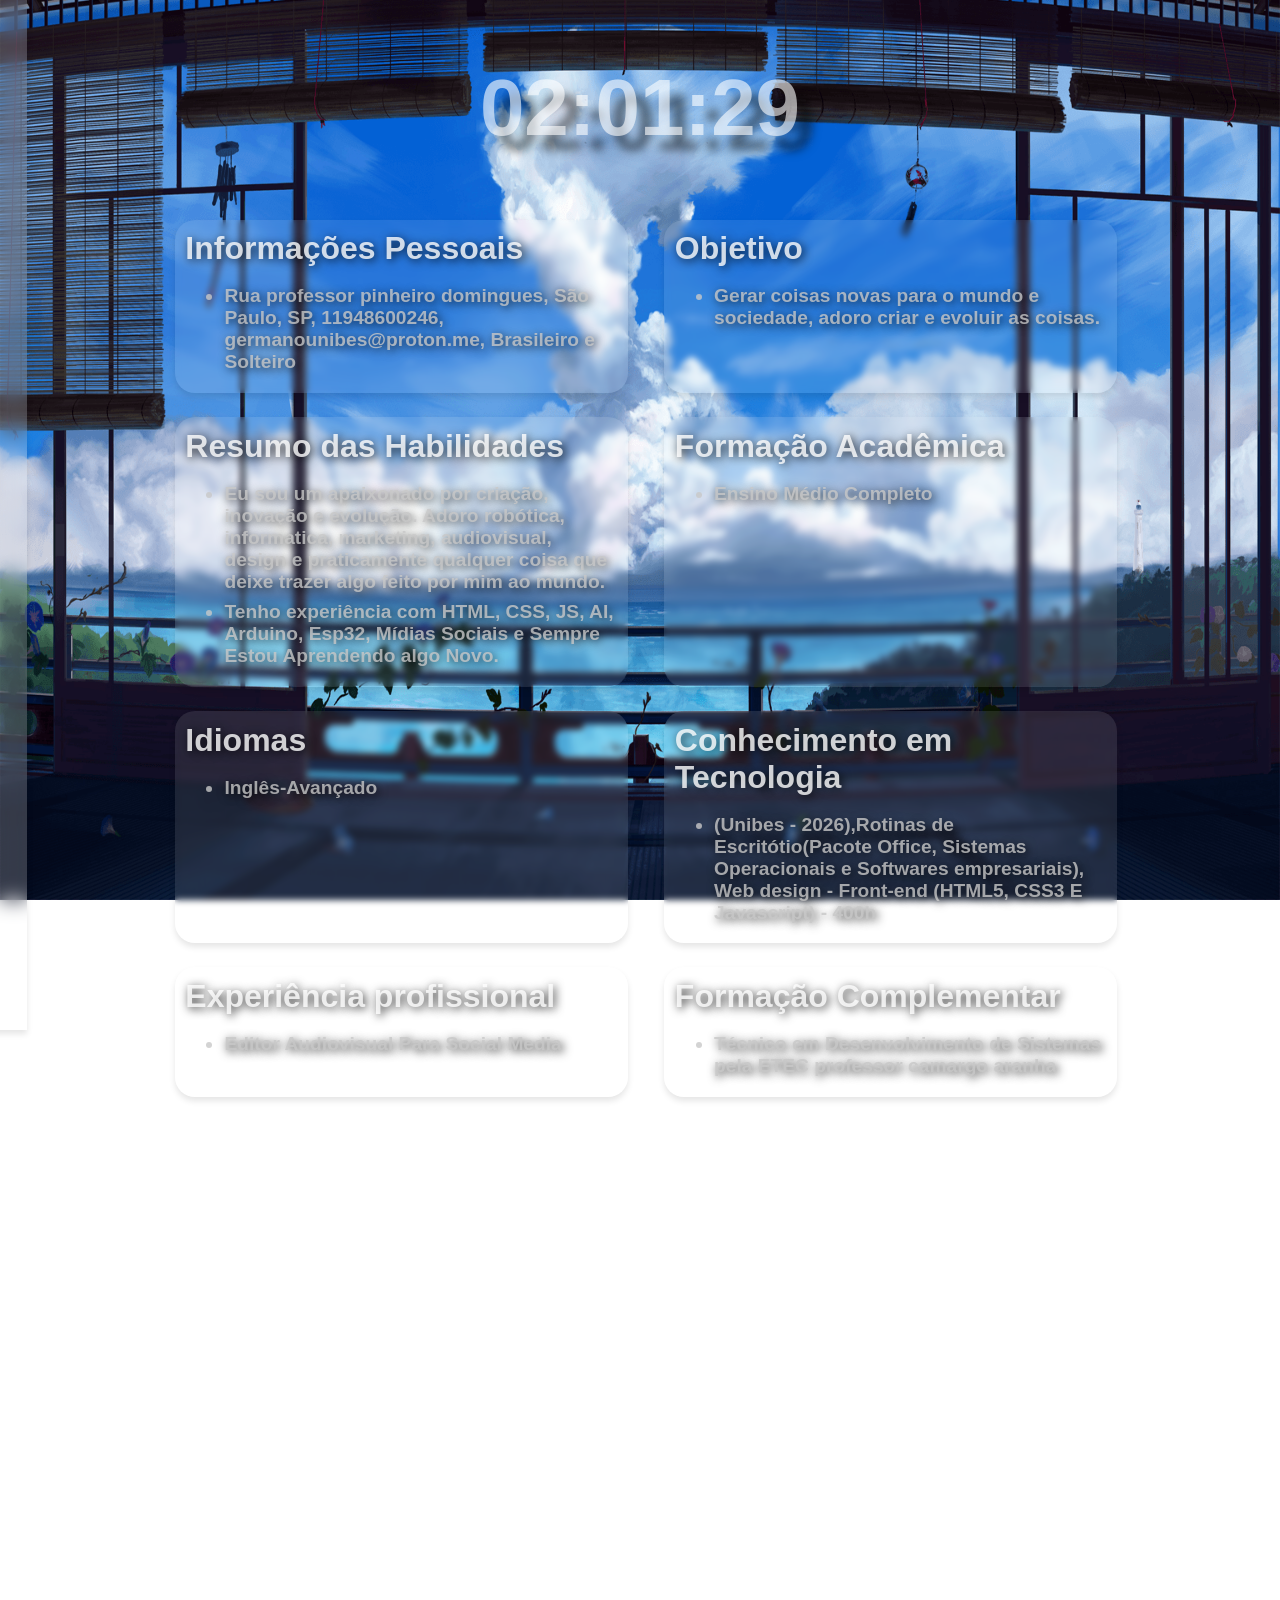
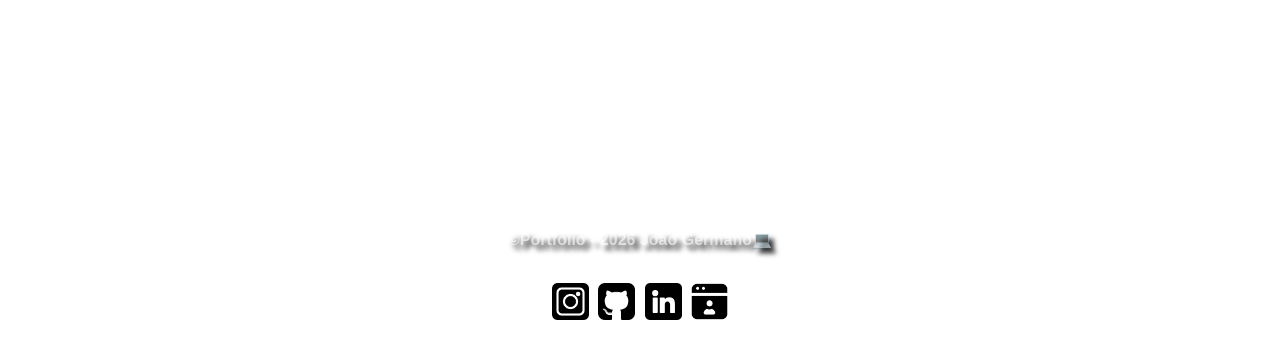
==== contato.html @ b140120c "Atualiza ícone e título das páginas contato.html, index.html e portfolio.html" ====
<!DOCTYPE html>
<html lang="pt-BR">

<head>
    <link rel="shortcut icon" href="imagens/contato.ico" type="image/x-icon">
    <meta charset="UTF-8">
    <meta name="viewport" content="width=device-width, initial-scale=1.0">
    <title>Contatos</title>
    <link rel="stylesheet" href="style.css">
</head>

<body>
    <header id="navega" onclick="toggleNavega()" class="NavegaSide glass">
        <img src="imagens/pfp.jpg" alt="Profile Pic" class="logo">
        <h1 style="color: rgba(255, 255, 255, 0.8); text-shadow: 1px 1px 10px rgba(0, 0, 0, 0.5); font-size: 2rem;">
            Portfólio
            e Currículo</h1>

        <h2 style="margin: 1%; color: rgba(0, 0, 0, 0.7);">João Pedro da silva Germano</h2>
        <a class="glass botaonav" href="index.html">Currículo</a>
        <a class="glass botaonav" href="portfolio.html">Portfólio</a>
        <a class="glass botaonav" href="contato.html">Contatos</a>
    </header>
    <center>
        <h1 id="relogio">00:00:00</h1>
    </center>
    <main>
        <section class="GlassSection">
            <p>Informações Pessoais</p>
            <ul>
                <li>Rua professor pinheiro domingues, São Paulo, SP, 11948600246, germanounibes@proton.me,
                    Brasileiro e
                    Solteiro
                </li>
            </ul>
        </section>

        <section class="GlassSection">
            <p>Objetivo</p>
            <ul>
                <li>Gerar coisas novas para o mundo e sociedade, adoro criar e evoluir as coisas.</li>
            </ul>
        </section>

        <section class="GlassSection">
            <p>Resumo das Habilidades</p>
            <ul>
                <li>Eu sou um apaixonado por criação, inovação e evolução. Adoro robótica, informatica, marketing,
                    audiovisual,
                    design e
                    praticamente qualquer coisa que deixe trazer algo feito por mim ao mundo.</li>

                <li>Tenho experiência com HTML, CSS, JS, AI, Arduino, Esp32, Mídias Sociais e Sempre Estou
                    Aprendendo
                    algo
                    Novo.
                </li>
            </ul>
        </section>

        <section class="GlassSection">
            <p>Formação Acadêmica</p>
            <ul>
                <li>Ensino Médio Completo</li>
            </ul>
        </section>

        <section class="GlassSection">
            <p>Idiomas</p>
            <ul>
                <li>Inglês-Avançado</li>
            </ul>
        </section>

        <section class="GlassSection">
            <p>Conhecimento em Tecnologia</p>
            <ul>
                <li>(Unibes - 2026),Rotinas de Escritótio(Pacote Office, Sistemas Operacionais e Softwares
                    empresariais),
                    Web
                    design
                    -
                    Front-end (HTML5, CSS3 E Javascript) - 400h</li>
            </ul>
        </section>

        <section class="GlassSection">
            <p>Experiência profissional</p>
            <ul>
                <li>Editor Audiovisual Para Social Media</li>
            </ul>
        </section>

        <section class="GlassSection">
            <p>Formação Complementar</p>
            <ul>
                <li>Técnico em Desenvolvimento de Sistemas pela ETEC professor camargo aranha</li>
            </ul>
        </section>
    </main>

    <id class="center">
        <iframe width="560" height="315" src="https://www.youtube.com/embed/rt1mRnRp79A?si=RRzjZTVoNFT-imqA"
            title="YouTube video player" frameborder="0"
            allow="accelerometer; autoplay; clipboard-write; encrypted-media; gyroscope; picture-in-picture; web-share"
            referrerpolicy="strict-origin-when-cross-origin" allowfullscreen></iframe>

        <iframe
            src="https://www.google.com/maps/embed?pb=!1m18!1m12!1m3!1d457.299062777545!2d-46.49619581660131!3d-23.518381305633046!2m3!1f0!2f0!3f0!3m2!1i1024!2i768!4f13.1!3m3!1m2!1s0x94ce60eabe980db7%3A0x78099f9c738da4eb!2sR.%20Prof.%20Pinheiro%20Domingues%2C%20562%20-%20Vila%20Frugoli%2C%20S%C3%A3o%20Paulo%20-%20SP%2C%2003674-000!5e0!3m2!1spt-BR!2sbr!4v1779106371874!5m2!1spt-BR!2sbr"
            width="560" height="315" style="border:0;" allowfullscreen="" loading="lazy"
            referrerpolicy="no-referrer-when-downgrade"></iframe>
    </id>

    <footer>
        ©Portfólio - 2026 João Germano💻
    </footer>
    <footer>
        <a target="_blank" href="https://www.instagram.com/joaogermano5/"><img src="icons/instagram.png" alt="Instagram" class="footerimg"></a>
        <a target="_blank" href="https://github.com/GermanJoao"><img src="icons/github.png" alt="Github" class="footerimg"></a>
        <a target="_blank" href="https://www.linkedin.com/in/GermanoJoao/"><img src="icons/linkedin.png" alt="Linkedin" class="footerimg"></a>
        <a target="_blank" href="https://portfolio-germano.vercel.app"><img src="icons/portfolio.png" alt="Portfolio" class="footerimg"></a>
    </footer>
    <script src="script.js"></script>
</body>

</html>
---- style.css ----
body {
    display: flex;
    flex-direction: column;
    background-repeat: no-repeat;
    background-size: 100% 100%;
    background-position: center;
    min-height: 100vh;
    background-attachment: fixed;
    background-image: url(imagens/fundo.png);

    ::selection {
        color: rgba(0, 0, 0, 0.2);
        background: rgba(255, 255, 255, 0.3);
    }

    font-family: Arial,
    Helvetica,
    sans-serif,
    Helvetica,
    sans-serif;
}
.center{
    display: flex;
    justify-content: center;
    align-items: center;
    flex-wrap: wrap;
}
iframe{
    border-radius: 20px;
    margin: 1% 5%;
}
#navega {
    top: 0;
    align-self: center;
    width: 30vw;
    height: 110vh;
    text-align: center;
    align-items: center;
    display: flex;
    flex-direction: column;
    z-index: 9999;
    position: fixed;
}

#navega:hover {
    cursor: pointer;
}

.glass {
    /* Cor de fundo com transparência */
    background: rgba(255, 255, 255, 0.2);
    /* O efeito de desfoque (principal) */
    backdrop-filter: blur(10px);
    -webkit-backdrop-filter: blur(10px);
    /* Sombra para profundidade */
    box-shadow: 0 4px 6px rgba(0, 0, 0, 0.1);
}

.NavegaSide {
    left: -31vw;
    transition: left 0.1s ease-in;
    padding: 20px;
}

.NavegaSide.aberta {
    left: 0%;
}

main {
    margin: 1% 2%;
    color: rgba(255, 255, 255, 0.8);
    text-shadow: 2px 2px 10px rgba(0, 0, 0, 0.8);
    font-size: large;
    font-weight: bolder;
    display: flex;
    flex-wrap: wrap;
    justify-content: center;
}

.logo {
    width: 40%;
    margin-top: 10%;
    border-radius: 50%;
}

.botaonav {
    margin: 4%;
    width: 90%;
    height: 9%;
    box-shadow: 5px 5px 5px rgba(0, 0, 0, 0.2);
    border-radius: 60px;
    transition: all 0.3s;
    text-decoration: none;
    display: flex;
    align-items: center;
    justify-content: center;
    color: rgba(0, 0, 0, 0.6);
    font-size: 150%;
    font-weight: bolder;
}

.botaonav:hover {
    box-shadow: 0px 00px rgba(0, 0, 0, 0.404);
    color: rgba(255, 255, 255, 0.6);
    width: 92%;
    height: 11%;
    text-shadow: 2px 2px 10px rgba(0, 0, 0, 0.8);
    backdrop-filter: blur(1px);
    background: rgba(255, 255, 255, 0.4);
}

section {
    width: 25em;
    color: rgba(255, 255, 255, 0.8);
    border-radius: 20px;
    padding: 0.1rem;
    margin: 0% 1% 2% 2%;
    font-size: 1em;
    transition: all 0.3s ease;  
}

.GlassSection {
    /* Cor de fundo com transparência */
    background: rgba(255, 255, 255, 0.1);
    /* O efeito de desfoque (principal) */
    backdrop-filter: blur(3px);
    -webkit-backdrop-filter: blur(3px);
    /* Sombra para profundidade */
    box-shadow: 0 4px 6px rgba(0, 0, 0, 0.1);
}

.GlassSection:hover {
    /* Cor de fundo com transparência */
    background: rgba(255, 255, 255, 0.3);
    /* O efeito de desfoque (principal) */
    backdrop-filter: blur(5px);
    -webkit-backdrop-filter: blur(5px);
    /* Sombra para profundidade */
    box-shadow: 0 4px 6px rgba(0, 0, 0, 0.3);
}

p {
    margin: 2%;
    font-size: clamp(2.5vw, 2.5vh, 2.5vh);
    font-weight: bolder;
}
li {
    color: rgba(200, 200, 200, 0.8);
    margin: 2%;
    font-size: clamp(1.5vw, 1.5vh, 1.5vh);
}

footer {
    padding: 1rem;
    clear: both;
    text-align: center;
    color: rgba(255, 255, 255, 0.6);
    text-shadow: 5px 5px 5px rgba(0, 0, 0, 0.8);
    font-weight: bolder;
}

#relogio {
    color: rgba(255, 255, 255, 0.6);
    text-shadow: 15px 15px 10px rgba(0, 0, 0, 0.5);
    font-size:clamp(200%,800%,500%);
}
.footerimg{
    width: 3%;
    margin: 0.2%;
    transition: all 0.3s;
}
.footerimg:hover{
    width: 5%;
}
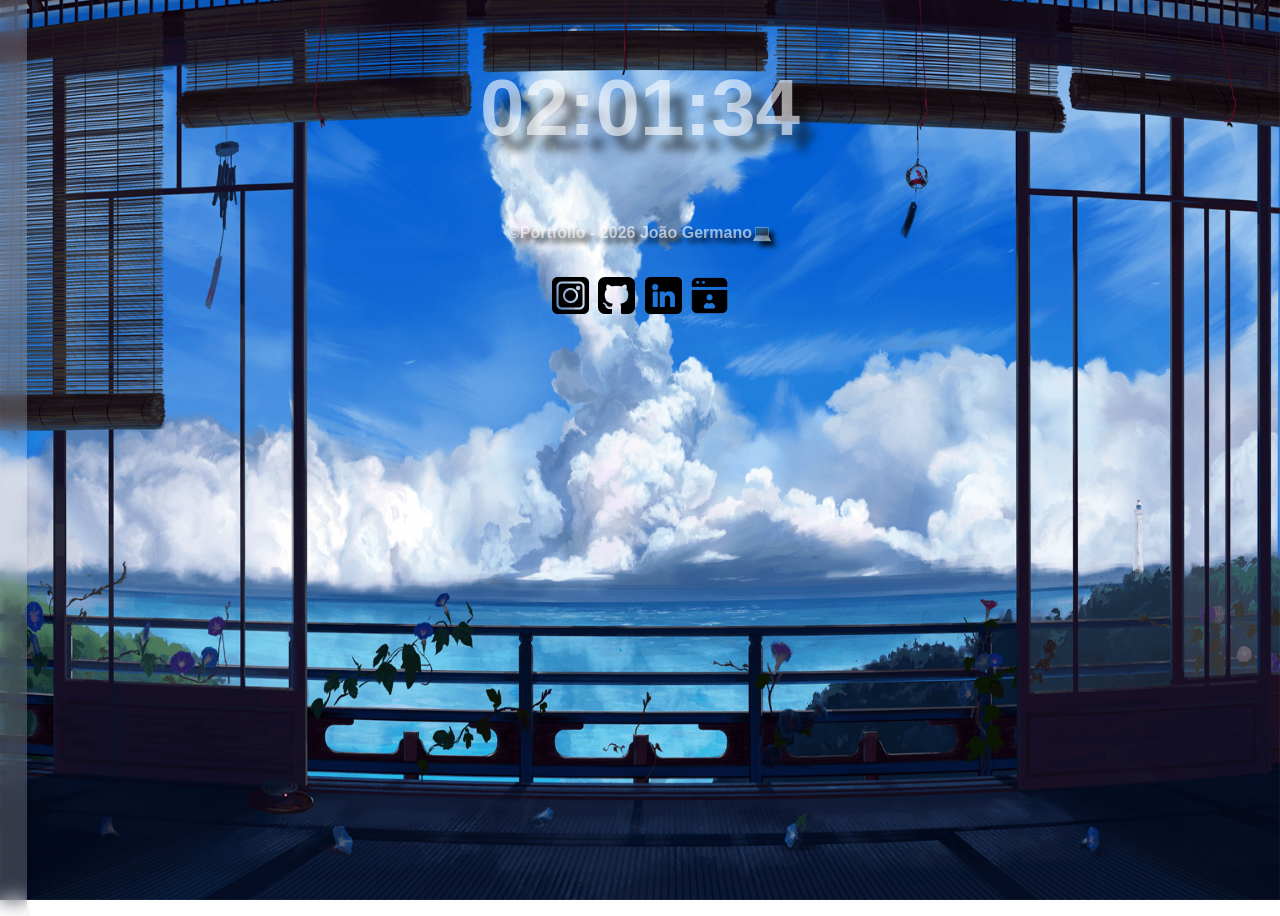
==== commit bbcba871: "Remove conteúdo desnecessário e seções do contato.html e portfolio.html" ====
--- a/contato.html
+++ b/contato.html
@@ -24,92 +24,8 @@
     <center>
         <h1 id="relogio">00:00:00</h1>
     </center>
-    <main>
-        <section class="GlassSection">
-            <p>Informações Pessoais</p>
-            <ul>
-                <li>Rua professor pinheiro domingues, São Paulo, SP, 11948600246, germanounibes@proton.me,
-                    Brasileiro e
-                    Solteiro
-                </li>
-            </ul>
-        </section>
 
-        <section class="GlassSection">
-            <p>Objetivo</p>
-            <ul>
-                <li>Gerar coisas novas para o mundo e sociedade, adoro criar e evoluir as coisas.</li>
-            </ul>
-        </section>
 
-        <section class="GlassSection">
-            <p>Resumo das Habilidades</p>
-            <ul>
-                <li>Eu sou um apaixonado por criação, inovação e evolução. Adoro robótica, informatica, marketing,
-                    audiovisual,
-                    design e
-                    praticamente qualquer coisa que deixe trazer algo feito por mim ao mundo.</li>
-
-                <li>Tenho experiência com HTML, CSS, JS, AI, Arduino, Esp32, Mídias Sociais e Sempre Estou
-                    Aprendendo
-                    algo
-                    Novo.
-                </li>
-            </ul>
-        </section>
-
-        <section class="GlassSection">
-            <p>Formação Acadêmica</p>
-            <ul>
-                <li>Ensino Médio Completo</li>
-            </ul>
-        </section>
-
-        <section class="GlassSection">
-            <p>Idiomas</p>
-            <ul>
-                <li>Inglês-Avançado</li>
-            </ul>
-        </section>
-
-        <section class="GlassSection">
-            <p>Conhecimento em Tecnologia</p>
-            <ul>
-                <li>(Unibes - 2026),Rotinas de Escritótio(Pacote Office, Sistemas Operacionais e Softwares
-                    empresariais),
-                    Web
-                    design
-                    -
-                    Front-end (HTML5, CSS3 E Javascript) - 400h</li>
-            </ul>
-        </section>
-
-        <section class="GlassSection">
-            <p>Experiência profissional</p>
-            <ul>
-                <li>Editor Audiovisual Para Social Media</li>
-            </ul>
-        </section>
-
-        <section class="GlassSection">
-            <p>Formação Complementar</p>
-            <ul>
-                <li>Técnico em Desenvolvimento de Sistemas pela ETEC professor camargo aranha</li>
-            </ul>
-        </section>
-    </main>
-
-    <id class="center">
-        <iframe width="560" height="315" src="https://www.youtube.com/embed/rt1mRnRp79A?si=RRzjZTVoNFT-imqA"
-            title="YouTube video player" frameborder="0"
-            allow="accelerometer; autoplay; clipboard-write; encrypted-media; gyroscope; picture-in-picture; web-share"
-            referrerpolicy="strict-origin-when-cross-origin" allowfullscreen></iframe>
-
-        <iframe
-            src="https://www.google.com/maps/embed?pb=!1m18!1m12!1m3!1d457.299062777545!2d-46.49619581660131!3d-23.518381305633046!2m3!1f0!2f0!3f0!3m2!1i1024!2i768!4f13.1!3m3!1m2!1s0x94ce60eabe980db7%3A0x78099f9c738da4eb!2sR.%20Prof.%20Pinheiro%20Domingues%2C%20562%20-%20Vila%20Frugoli%2C%20S%C3%A3o%20Paulo%20-%20SP%2C%2003674-000!5e0!3m2!1spt-BR!2sbr!4v1779106371874!5m2!1spt-BR!2sbr"
-            width="560" height="315" style="border:0;" allowfullscreen="" loading="lazy"
-            referrerpolicy="no-referrer-when-downgrade"></iframe>
-    </id>
 
     <footer>
         ©Portfólio - 2026 João Germano💻
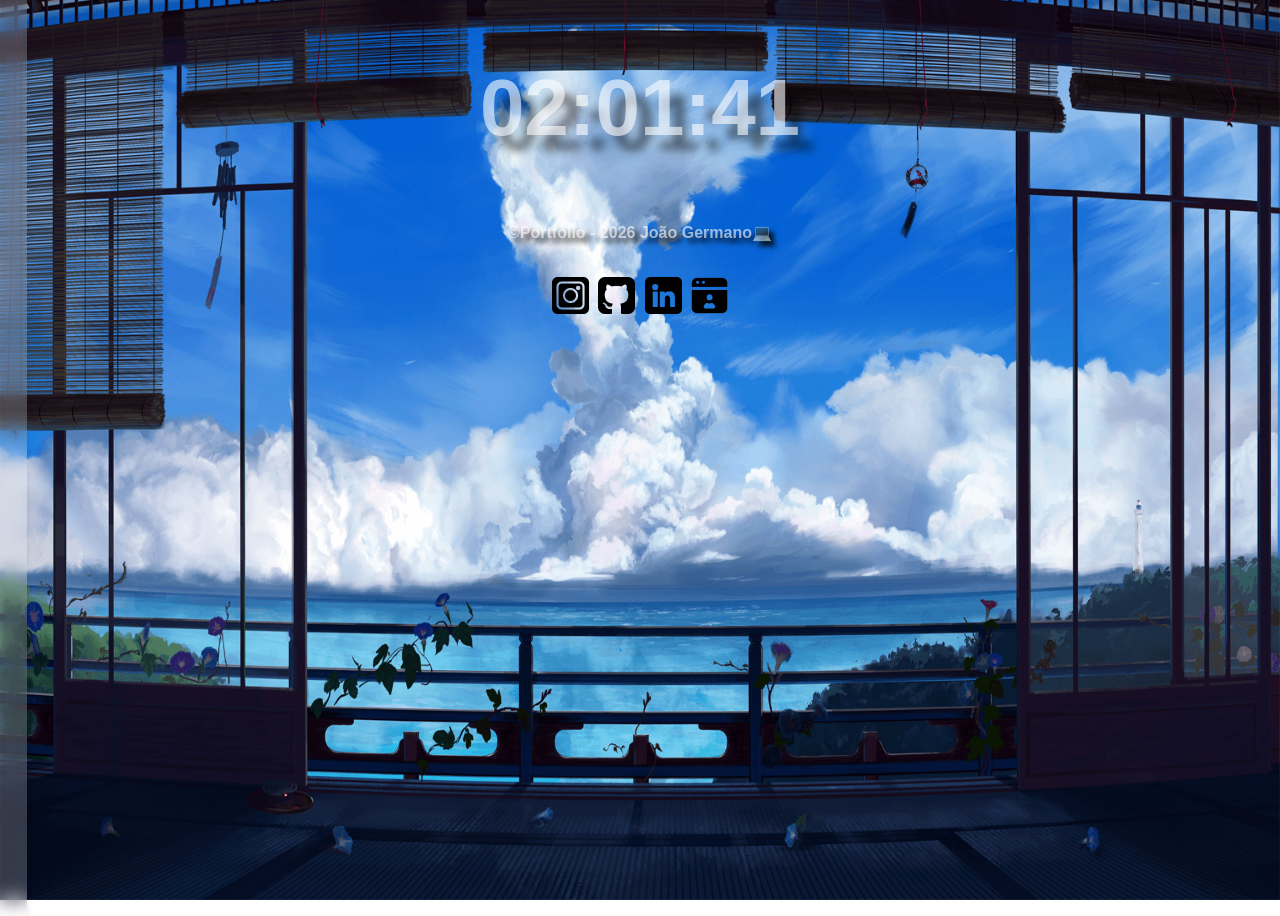
==== commit 4f1a44ab: "Adiciona estilos e seções ao contato.html e portfolio.html, incluindo novos arquivos CSS" ====
--- a/contato.html
+++ b/contato.html
@@ -7,6 +7,7 @@
     <meta name="viewport" content="width=device-width, initial-scale=1.0">
     <title>Contatos</title>
     <link rel="stylesheet" href="style.css">
+    <link rel="stylesheet" href="contato.css">
 </head>
 
 <body>
--- a/style.css
+++ b/style.css
@@ -170,5 +170,6 @@
     transition: all 0.3s;
 }
 .footerimg:hover{
-    width: 5%;
+    width: 3.5%;    
+    filter: invert(100%);
 }
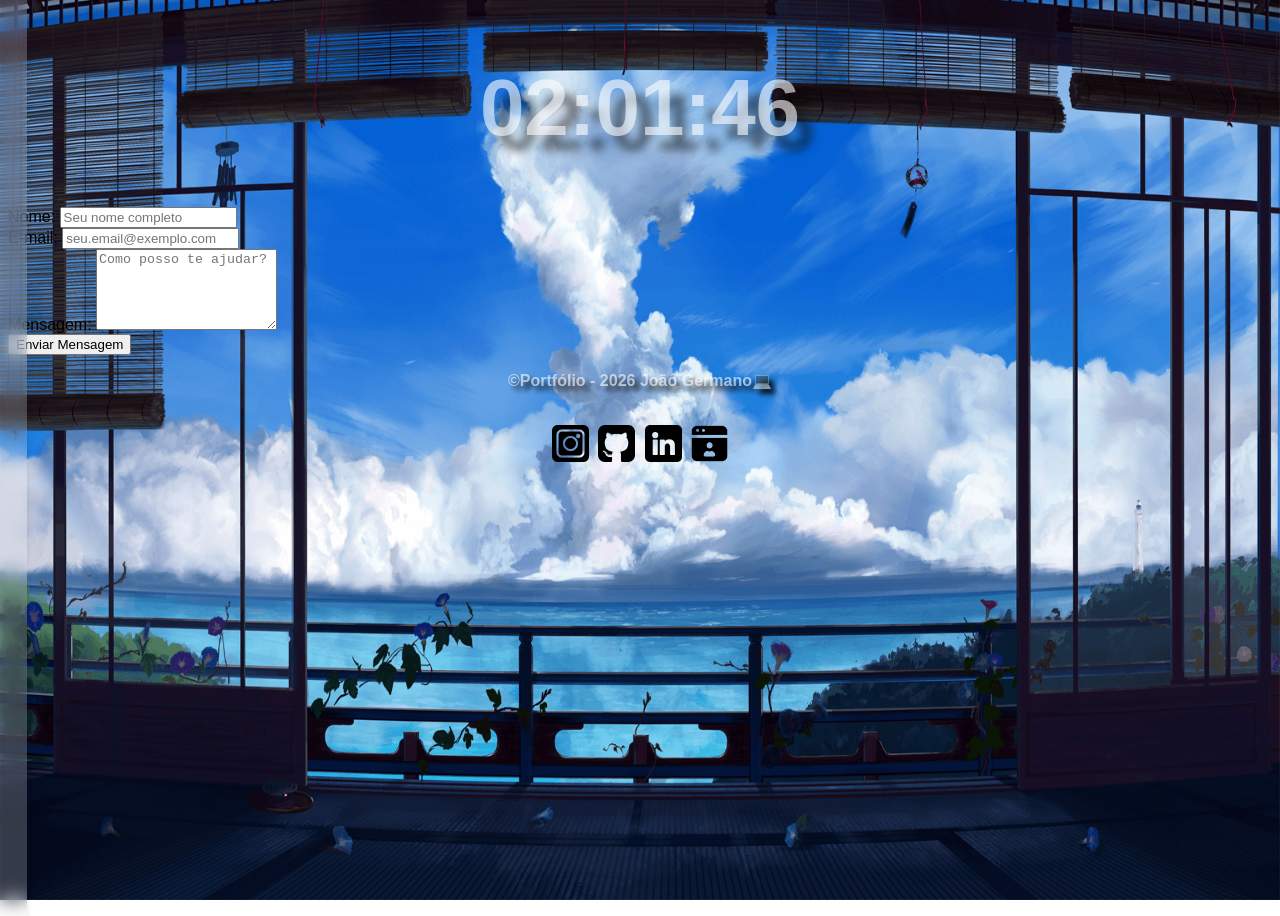
==== commit a38c52ff: "Adiciona formulário de contato em contato.html, cria tabela contatos no banco e implementa lógica de" ====
--- a/contato.html
+++ b/contato.html
@@ -26,7 +26,26 @@
         <h1 id="relogio">00:00:00</h1>
     </center>
 
+<div>
+    <form action="enviar.php" method="POST">
+        <div>
+            <label for="nome">Nome:</label>
+            <input type="text" id="nome" name="nome" placeholder="Seu nome completo" required>
+        </div>
 
+        <div>
+            <label for="email">E-mail:</label>
+            <input type="email" id="email" name="email" placeholder="seu.email@exemplo.com" required>
+        </div>
+
+        <div>
+            <label for="mensagem">Mensagem:</label>
+            <textarea id="mensagem" name="mensagem" rows="5" placeholder="Como posso te ajudar?" required></textarea>
+        </div>
+
+        <button type="submit">Enviar Mensagem</button>
+    </form>
+</div>
 
     <footer>
         ©Portfólio - 2026 João Germano💻
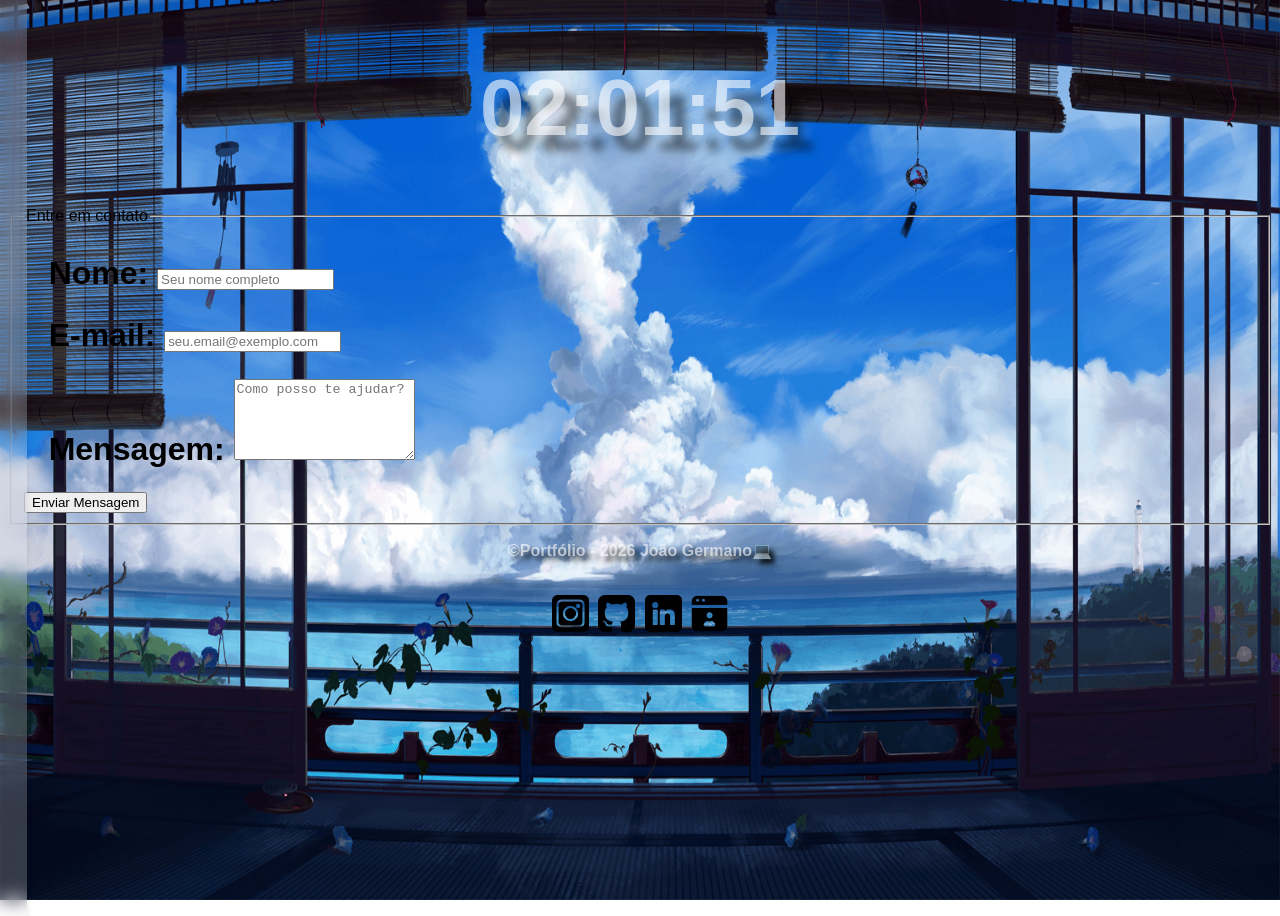
==== commit 8c249bc7: "Melhora o formulário de contato em contato.html, adicionando legendas e organizando a estrutura" ====
--- a/contato.html
+++ b/contato.html
@@ -26,37 +26,44 @@
         <h1 id="relogio">00:00:00</h1>
     </center>
 
-<div>
-    <form action="enviar.php" method="POST">
-        <div>
-            <label for="nome">Nome:</label>
-            <input type="text" id="nome" name="nome" placeholder="Seu nome completo" required>
-        </div>
+    <div>
+        <form action="enviar.php" method="POST">
+            <fieldset>
+                <legend>Entre em contato</legend>
+                <p>
+                    <label for="nome">Nome:</label>
+                    <input type="text" id="nome" name="nome" placeholder="Seu nome completo" required>
+                </p>
 
-        <div>
-            <label for="email">E-mail:</label>
-            <input type="email" id="email" name="email" placeholder="seu.email@exemplo.com" required>
-        </div>
+                <p>
+                    <label for="email">E-mail:</label>
+                    <input type="email" id="email" name="email" placeholder="seu.email@exemplo.com" required>
+                </p>
 
-        <div>
-            <label for="mensagem">Mensagem:</label>
-            <textarea id="mensagem" name="mensagem" rows="5" placeholder="Como posso te ajudar?" required></textarea>
-        </div>
-
-        <button type="submit">Enviar Mensagem</button>
-    </form>
-</div>
+                <p>
+                    <label for="mensagem">Mensagem:</label>
+                    <textarea id="mensagem" name="mensagem" rows="5" placeholder="Como posso te ajudar?"
+                        required></textarea>
+                </p>
+                <button type="submit">Enviar Mensagem</button>
+            </fieldset>
+        </form>
+    </div>
 
     <footer>
         ©Portfólio - 2026 João Germano💻
     </footer>
     <footer>
-        <a target="_blank" href="https://www.instagram.com/joaogermano5/"><img src="icons/instagram.png" alt="Instagram" class="footerimg"></a>
-        <a target="_blank" href="https://github.com/GermanJoao"><img src="icons/github.png" alt="Github" class="footerimg"></a>
-        <a target="_blank" href="https://www.linkedin.com/in/GermanoJoao/"><img src="icons/linkedin.png" alt="Linkedin" class="footerimg"></a>
-        <a target="_blank" href="https://portfolio-germano.vercel.app"><img src="icons/portfolio.png" alt="Portfolio" class="footerimg"></a>
+        <a target="_blank" href="https://www.instagram.com/joaogermano5/"><img src="icons/instagram.png" alt="Instagram"
+                class="footerimg"></a>
+        <a target="_blank" href="https://github.com/GermanJoao"><img src="icons/github.png" alt="Github"
+                class="footerimg"></a>
+        <a target="_blank" href="https://www.linkedin.com/in/GermanoJoao/"><img src="icons/linkedin.png" alt="Linkedin"
+                class="footerimg"></a>
+        <a target="_blank" href="https://portfolio-germano.vercel.app"><img src="icons/portfolio.png" alt="Portfolio"
+                class="footerimg"></a>
     </footer>
     <script src="script.js"></script>
 </body>
 
-</html>
+</html>
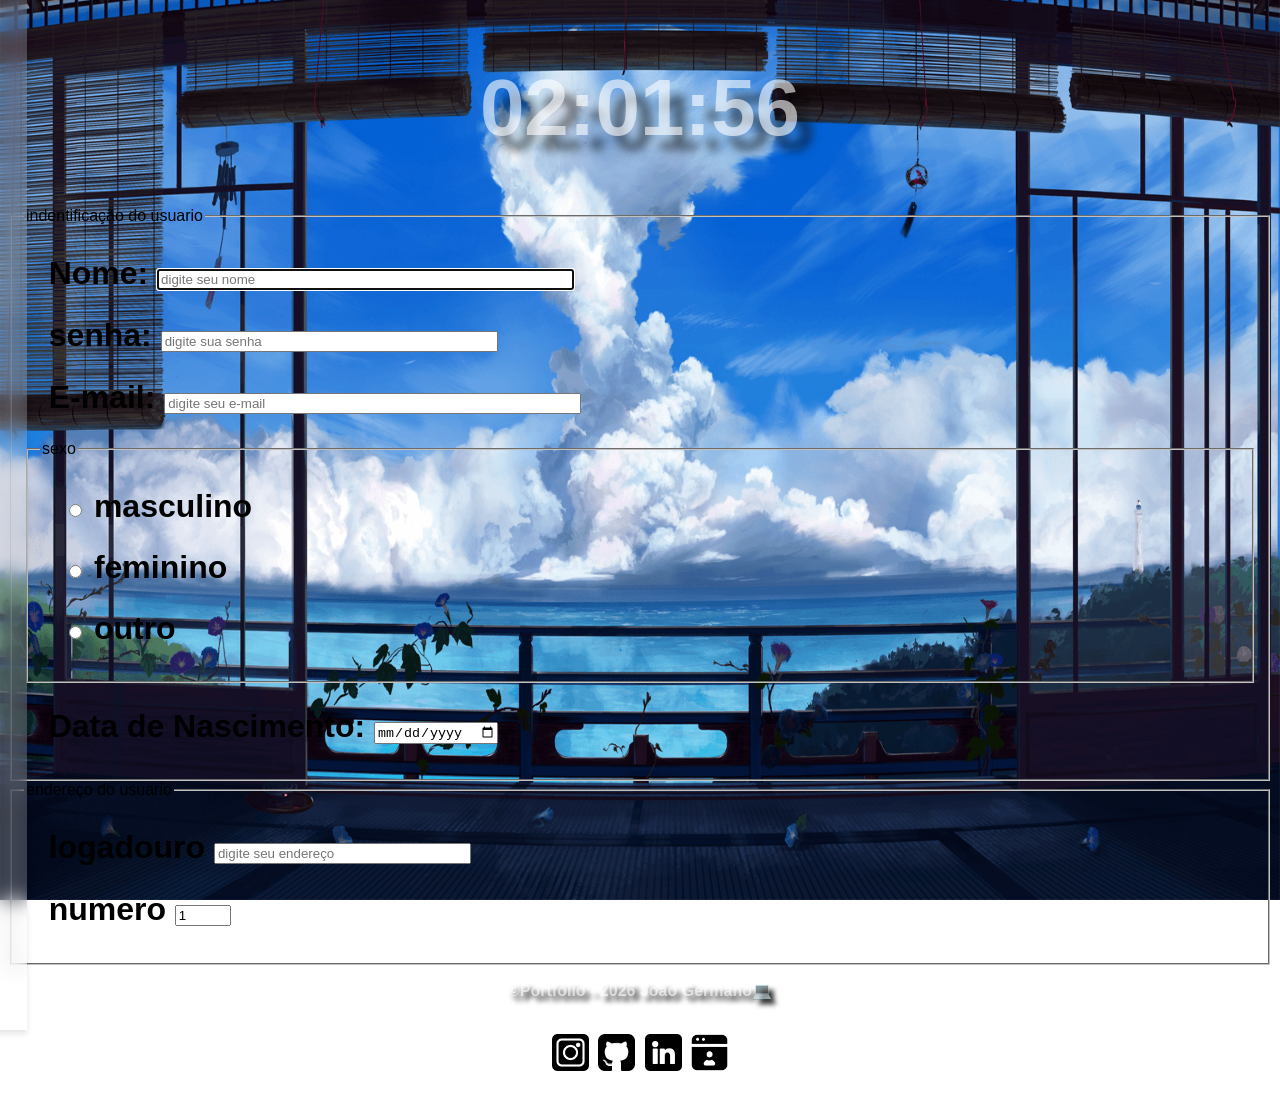
==== commit cf962d98: "Remove banco.sql and enviar.php; update contato.html with enhanced user identification and address f" ====
--- a/contato.html
+++ b/contato.html
@@ -27,27 +27,67 @@
     </center>
 
     <div>
-        <form action="enviar.php" method="POST">
+
+        <fieldset>
+            <legend>indentificação do usuario</legend>
+
+            <p>
+                <label for="nome">Nome:</label>
+                <input type="text" id="cnome" name="nome" size="50px" placeholder="digite seu nome" requered
+                    autocomplete="on" autofocus>
+            </p>
+
+            <p>
+                <label for="password" name="password">senha:</label>
+                <input type="password" size="40" id="40px" name="senha" id="csenha" placeholder="digite sua senha"
+                    requered autocomplete="on" autofocus maxlength="8" minlength="4">
+            </p>
+
+            <p>
+                <label for="email">E-mail:</label>
+                <input type="email" id="cemail" name="email" size="50px" placeholder="digite seu e-mail" requered
+                    autocomplete="on" autofocus>
+            </p>
+
             <fieldset>
-                <legend>Entre em contato</legend>
+                <legend>sexo</legend>
                 <p>
-                    <label for="nome">Nome:</label>
-                    <input type="text" id="nome" name="nome" placeholder="Seu nome completo" required>
+                    <input type="radio" name="sexo" id="cm" value="masculino">
+                    <label for="cm">masculino</label>
                 </p>
 
                 <p>
-                    <label for="email">E-mail:</label>
-                    <input type="email" id="email" name="email" placeholder="seu.email@exemplo.com" required>
+                    <input type="radio" name="sexo" id="cf" value="feminino">
+                    <label for="cf">feminino</label>
                 </p>
 
                 <p>
-                    <label for="mensagem">Mensagem:</label>
-                    <textarea id="mensagem" name="mensagem" rows="5" placeholder="Como posso te ajudar?"
-                        required></textarea>
+                    <input type="radio" name="sexo" id="co" value="outro">
+                    <label for="co">outro</label>
                 </p>
-                <button type="submit">Enviar Mensagem</button>
             </fieldset>
-        </form>
+
+            <p>
+                <label for="data">Data de Nascimento:</label>
+                <input type="date" name="data" id="cdata" requered autocomplete="on">
+            </p>
+
+        </fieldset>
+        <fieldset>
+            <legend>endereço do usuario</legend>
+
+            <p>
+                <label for="">logadouro</label>
+                <input type="text" id="cend" name="endereço" size="30px" placeholder="digite seu endereço" requered
+                    autocomplete="on" autofocus>
+            </p>
+
+            <p>
+                <label for="num">numero</label>
+                <input type="number" name="num" id="cnum" min="1" max="999" value="1" autofocus requered
+                    autocomplete="on">
+            </p>
+        </fieldset>
     </div>
 
     <footer>
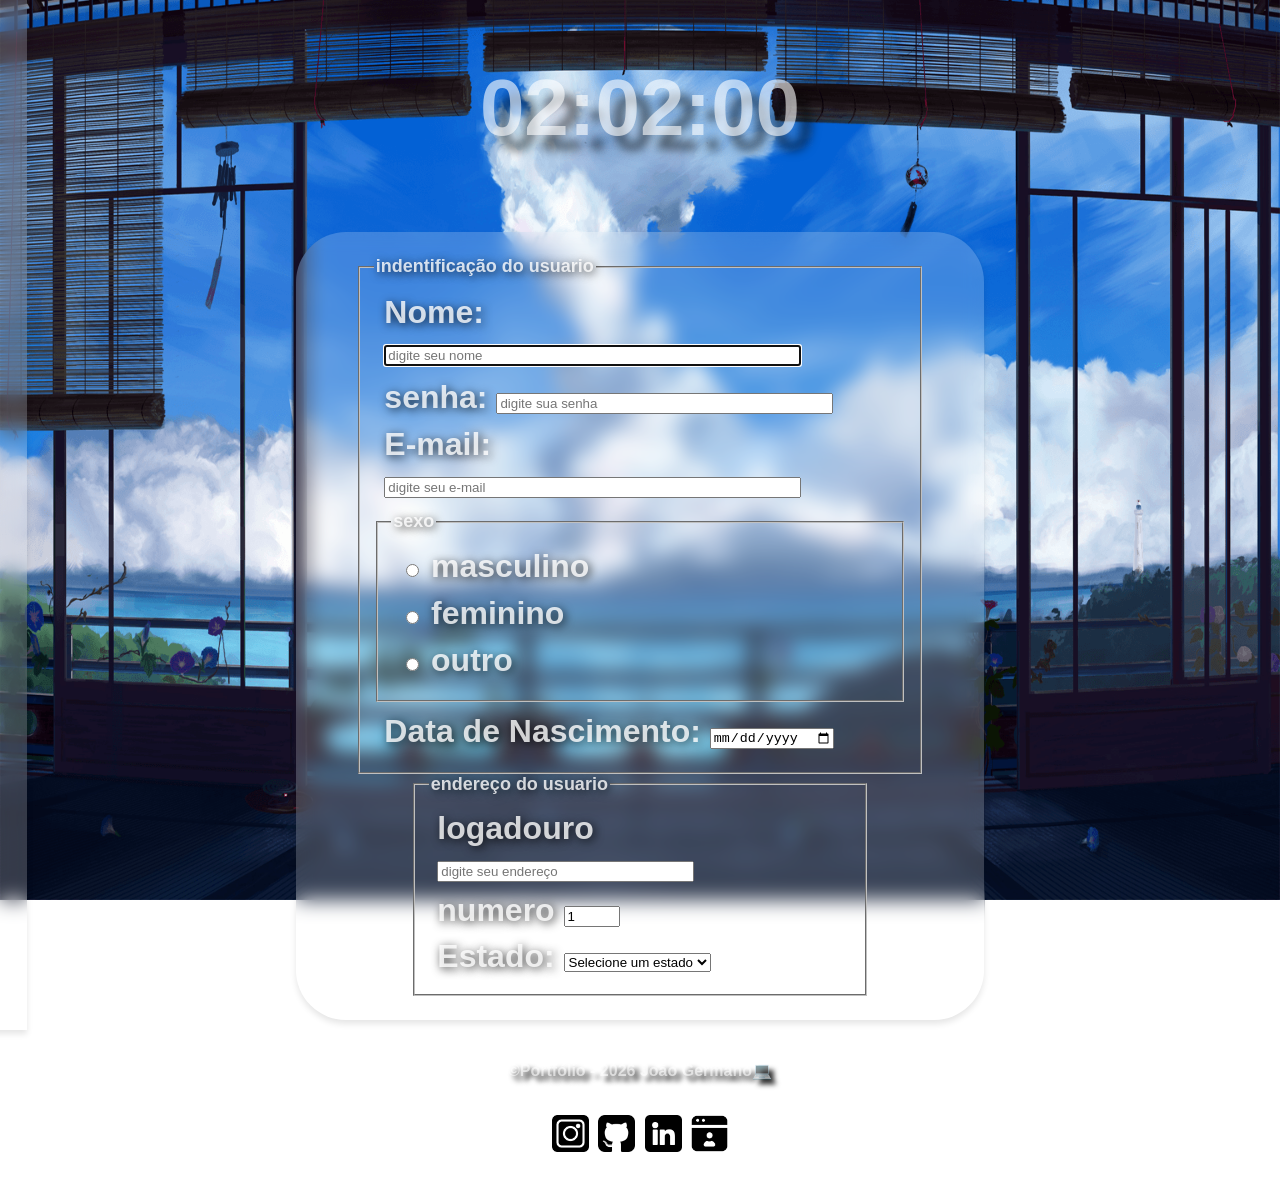
==== commit 75d699ed: "Adiciona estilo e estrutura ao formulário de contato em contato.html, incluindo campos para identifi" ====
--- a/contato.html
+++ b/contato.html
@@ -25,70 +25,103 @@
     <center>
         <h1 id="relogio">00:00:00</h1>
     </center>
+    <main>
+        <div class="glass container_contatos">
+            <fieldset>
+                <legend>indentificação do usuario</legend>
 
-    <div>
-
-        <fieldset>
-            <legend>indentificação do usuario</legend>
-
-            <p>
-                <label for="nome">Nome:</label>
-                <input type="text" id="cnome" name="nome" size="50px" placeholder="digite seu nome" requered
-                    autocomplete="on" autofocus>
-            </p>
-
-            <p>
-                <label for="password" name="password">senha:</label>
-                <input type="password" size="40" id="40px" name="senha" id="csenha" placeholder="digite sua senha"
-                    requered autocomplete="on" autofocus maxlength="8" minlength="4">
-            </p>
-
-            <p>
-                <label for="email">E-mail:</label>
-                <input type="email" id="cemail" name="email" size="50px" placeholder="digite seu e-mail" requered
-                    autocomplete="on" autofocus>
-            </p>
-
-            <fieldset>
-                <legend>sexo</legend>
                 <p>
-                    <input type="radio" name="sexo" id="cm" value="masculino">
-                    <label for="cm">masculino</label>
+                    <label for="nome">Nome:</label>
+                    <input type="text" id="cnome" name="nome" size="50px" placeholder="digite seu nome" requered
+                        autocomplete="on" autofocus>
                 </p>
 
                 <p>
-                    <input type="radio" name="sexo" id="cf" value="feminino">
-                    <label for="cf">feminino</label>
+                    <label for="password" name="password">senha:</label>
+                    <input type="password" size="40" id="40px" name="senha" id="csenha" placeholder="digite sua senha"
+                        requered autocomplete="on" autofocus maxlength="8" minlength="4">
                 </p>
 
                 <p>
-                    <input type="radio" name="sexo" id="co" value="outro">
-                    <label for="co">outro</label>
+                    <label for="email">E-mail:</label>
+                    <input type="email" id="cemail" name="email" size="50px" placeholder="digite seu e-mail" requered
+                        autocomplete="on" autofocus>
+                </p>
+
+                <fieldset>
+                    <legend>sexo</legend>
+                    <p>
+                        <input type="radio" name="sexo" id="cm" value="masculino">
+                        <label for="cm">masculino</label>
+                    </p>
+
+                    <p>
+                        <input type="radio" name="sexo" id="cf" value="feminino">
+                        <label for="cf">feminino</label>
+                    </p>
+
+                    <p>
+                        <input type="radio" name="sexo" id="co" value="outro">
+                        <label for="co">outro</label>
+                    </p>
+                </fieldset>
+
+                <p>
+                    <label for="data">Data de Nascimento:</label>
+                    <input type="date" name="data" id="cdata" requered autocomplete="on">
                 </p>
             </fieldset>
 
-            <p>
-                <label for="data">Data de Nascimento:</label>
-                <input type="date" name="data" id="cdata" requered autocomplete="on">
-            </p>
+            <fieldset>
+                <legend>endereço do usuario</legend>
 
-        </fieldset>
-        <fieldset>
-            <legend>endereço do usuario</legend>
+                <p>
+                    <label for="">logadouro</label>
+                    <input type="text" id="cend" name="endereço" size="30px" placeholder="digite seu endereço" requered
+                        autocomplete="on" autofocus>
+                </p>
 
-            <p>
-                <label for="">logadouro</label>
-                <input type="text" id="cend" name="endereço" size="30px" placeholder="digite seu endereço" requered
-                    autocomplete="on" autofocus>
-            </p>
-
-            <p>
-                <label for="num">numero</label>
-                <input type="number" name="num" id="cnum" min="1" max="999" value="1" autofocus requered
-                    autocomplete="on">
-            </p>
-        </fieldset>
-    </div>
+                <p>
+                    <label for="num">numero</label>
+                    <input type="number" name="num" id="cnum" min="1" max="999" value="1" autofocus requered
+                        autocomplete="on">
+                </p>
+                <p>
+                    <label for="estado">Estado:</label>
+                    <select name="estado" id="estado">
+                        <option value="" disabled selected>Selecione um estado</option>
+                        <option value="AC">Acre</option>
+                        <option value="AL">Alagoas</option>
+                        <option value="AP">Amapá</option>
+                        <option value="AM">Amazonas</option>
+                        <option value="BA">Bahia</option>
+                        <option value="CE">Ceará</option>
+                        <option value="DF">Distrito Federal</option>
+                        <option value="ES">Espírito Santo</option>
+                        <option value="GO">Goiás</option>
+                        <option value="MA">Maranhão</option>
+                        <option value="MT">Mato Grosso</option>
+                        <option value="MS">Mato Grosso do Sul</option>
+                        <option value="MG">Minas Gerais</option>
+                        <option value="PA">Pará</option>
+                        <option value="PB">Paraíba</option>
+                        <option value="PR">Paraná</option>
+                        <option value="PE">Pernambuco</option>
+                        <option value="PI">Piauí</option>
+                        <option value="RJ">Rio de Janeiro</option>
+                        <option value="RN">Rio Grande do Norte</option>
+                        <option value="RS">Rio Grande do Sul</option>
+                        <option value="RO">Rondônia</option>
+                        <option value="RR">Roraima</option>
+                        <option value="SC">Santa Catarina</option>
+                        <option value="SP">São Paulo</option>
+                        <option value="SE">Sergipe</option>
+                        <option value="TO">Tocantins</option>
+                    </select>
+                </p>
+            </fieldset>
+        </div>
+    </main>
 
     <footer>
         ©Portfólio - 2026 João Germano💻
--- a/contato.css
+++ b/contato.css
@@ -0,0 +1,9 @@
+.container_contatos {
+    display: flex;
+    flex-direction: column;
+    align-items: center;
+    margin: 1%;
+    width: 50vw;
+    border-radius: 50px;
+    padding: 2%;
+}
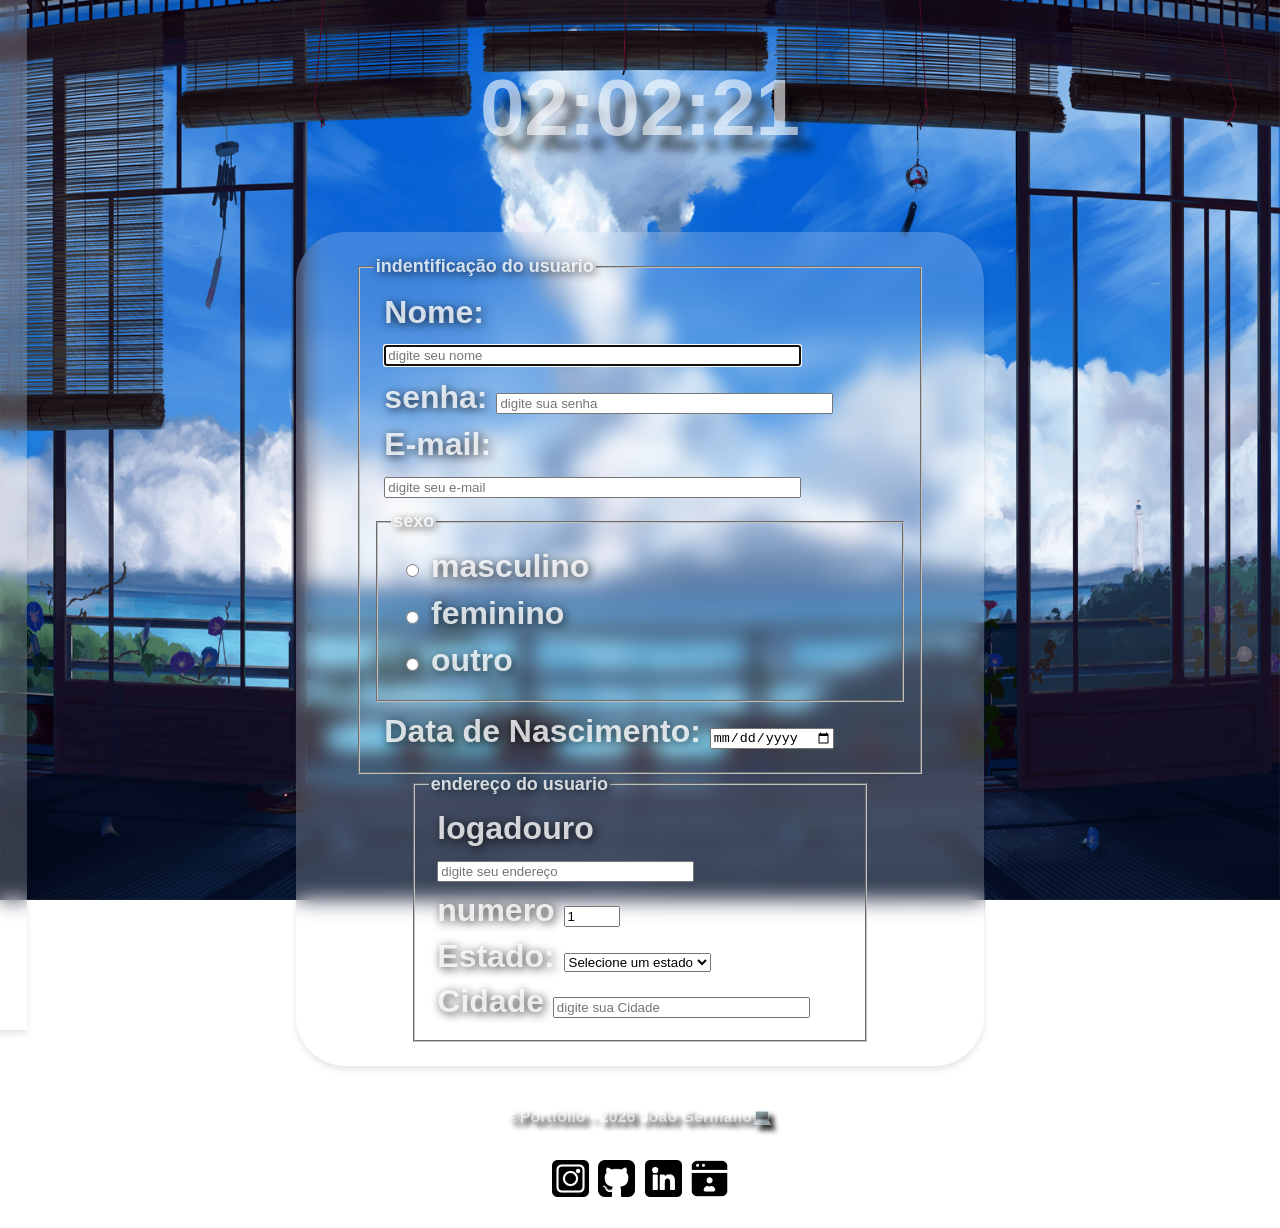
==== commit b246c32f: "Adiciona campo de entrada para cidade no formulário de contato em contato.html" ====
--- a/contato.html
+++ b/contato.html
@@ -119,6 +119,11 @@
                         <option value="TO">Tocantins</option>
                     </select>
                 </p>
+                                <p>
+                    <label for="">Cidade</label>
+                    <input type="text" id="cidade" name="cidade" size="30px" placeholder="digite sua Cidade" requered
+                        autocomplete="on" autofocus>
+                </p>
             </fieldset>
         </div>
     </main>
